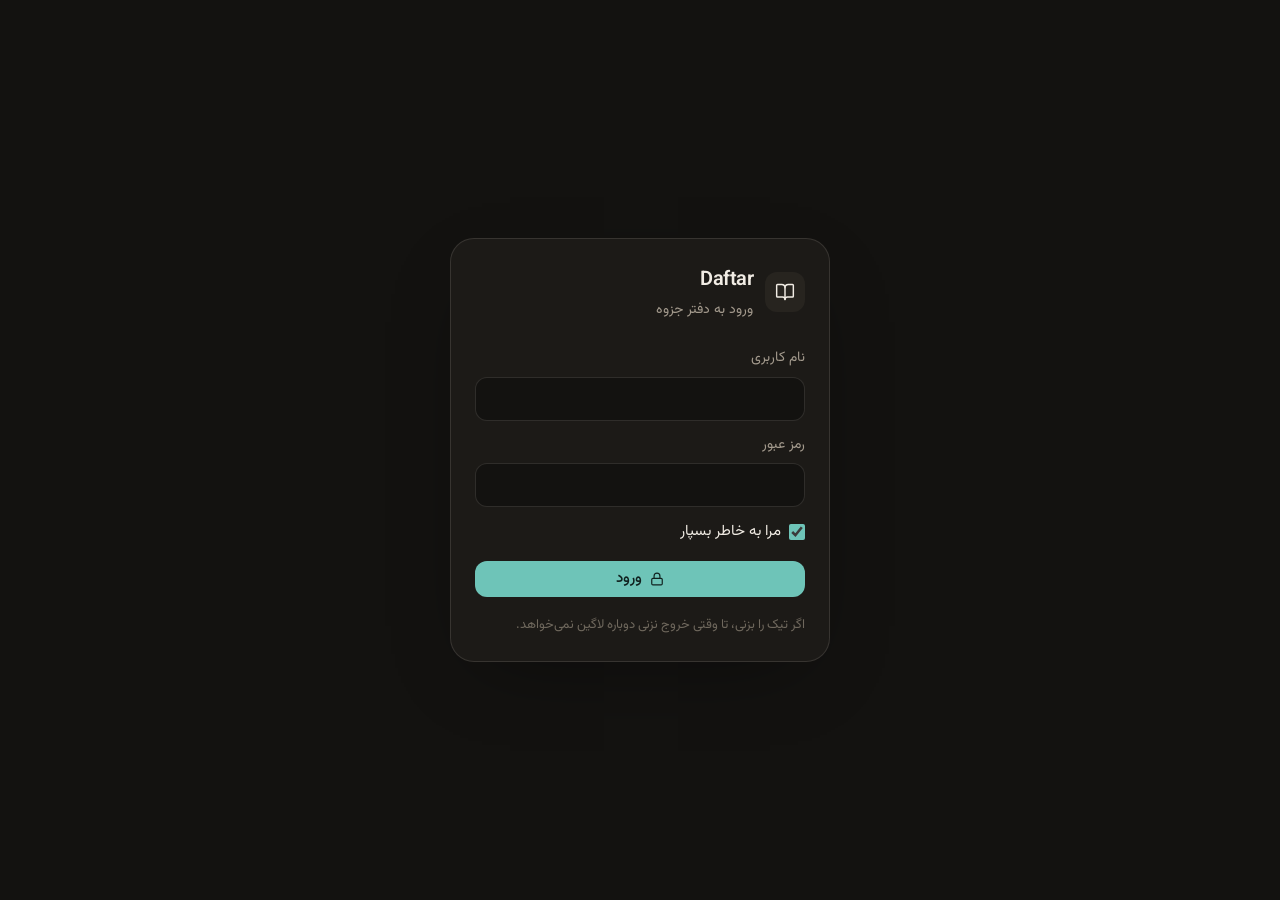
==== index.html @ a0099466 "Document-mode editor: write as one markdown page, not blocks" ====
<!doctype html>
<html lang="fa" dir="rtl" class="dark antialiased">
  <head>
    <meta charset="UTF-8" />
    <meta name="viewport" content="width=device-width, initial-scale=1" />
    <meta name="theme-color" content="#131210" />
    <meta name="description" content="دفتر شخصی جزوه‌های پنتست وب" />
    <title>Daftar</title>
    <link rel="icon" type="image/svg+xml" href="./favicon.svg" />
    <link rel="manifest" href="./manifest.webmanifest" />
    <link rel="apple-touch-icon" href="./icon-180.png" />
    <meta name="apple-mobile-web-app-capable" content="yes" />
    <meta name="apple-mobile-web-app-title" content="Daftar" />
    <meta name="mobile-web-app-capable" content="yes" />
    <link rel="stylesheet" href="https://fonts.googleapis.com/css2?family=IBM+Plex+Mono:wght@400;500&family=IBM+Plex+Sans:ital,wght@0,400;0,500;0,600;0,700;1,400&family=Vazirmatn:wght@400;500;600;700&display=swap" />
    <script type="module" crossorigin src="./assets/index-C4vvNwpE.js"></script>
    <link rel="stylesheet" crossorigin href="./assets/index-CaA7ZzXJ.css">
  </head>
  <body class="bg-bg text-fg">
    <div id="app"></div>
  </body>
</html>
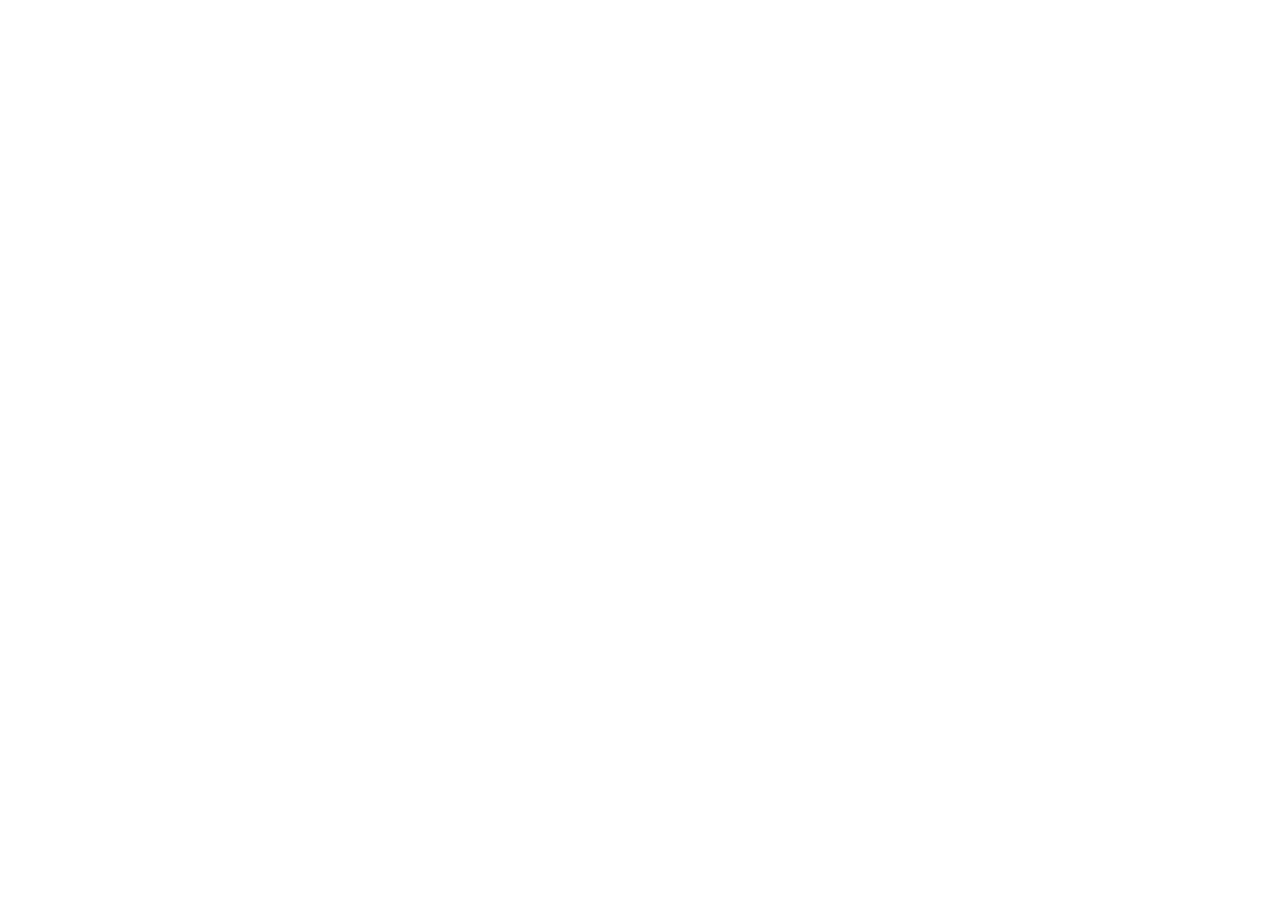
==== commit 1681937a: "Deploy Daftar with JavaScript notes page" ====
--- a/index.html
+++ b/index.html
@@ -13,8 +13,8 @@
     <meta name="apple-mobile-web-app-title" content="Daftar" />
     <meta name="mobile-web-app-capable" content="yes" />
     <link rel="stylesheet" href="https://fonts.googleapis.com/css2?family=IBM+Plex+Mono:wght@400;500&family=IBM+Plex+Sans:ital,wght@0,400;0,500;0,600;0,700;1,400&family=Vazirmatn:wght@400;500;600;700&display=swap" />
-    <script type="module" crossorigin src="./assets/index-C4vvNwpE.js"></script>
-    <link rel="stylesheet" crossorigin href="./assets/index-CaA7ZzXJ.css">
+    <script type="module" crossorigin src="./assets/index-C-AnEAns.js"></script>
+    <link rel="stylesheet" crossorigin href="./assets/index-BUJNrFDK.css">
   </head>
   <body class="bg-bg text-fg">
     <div id="app"></div>
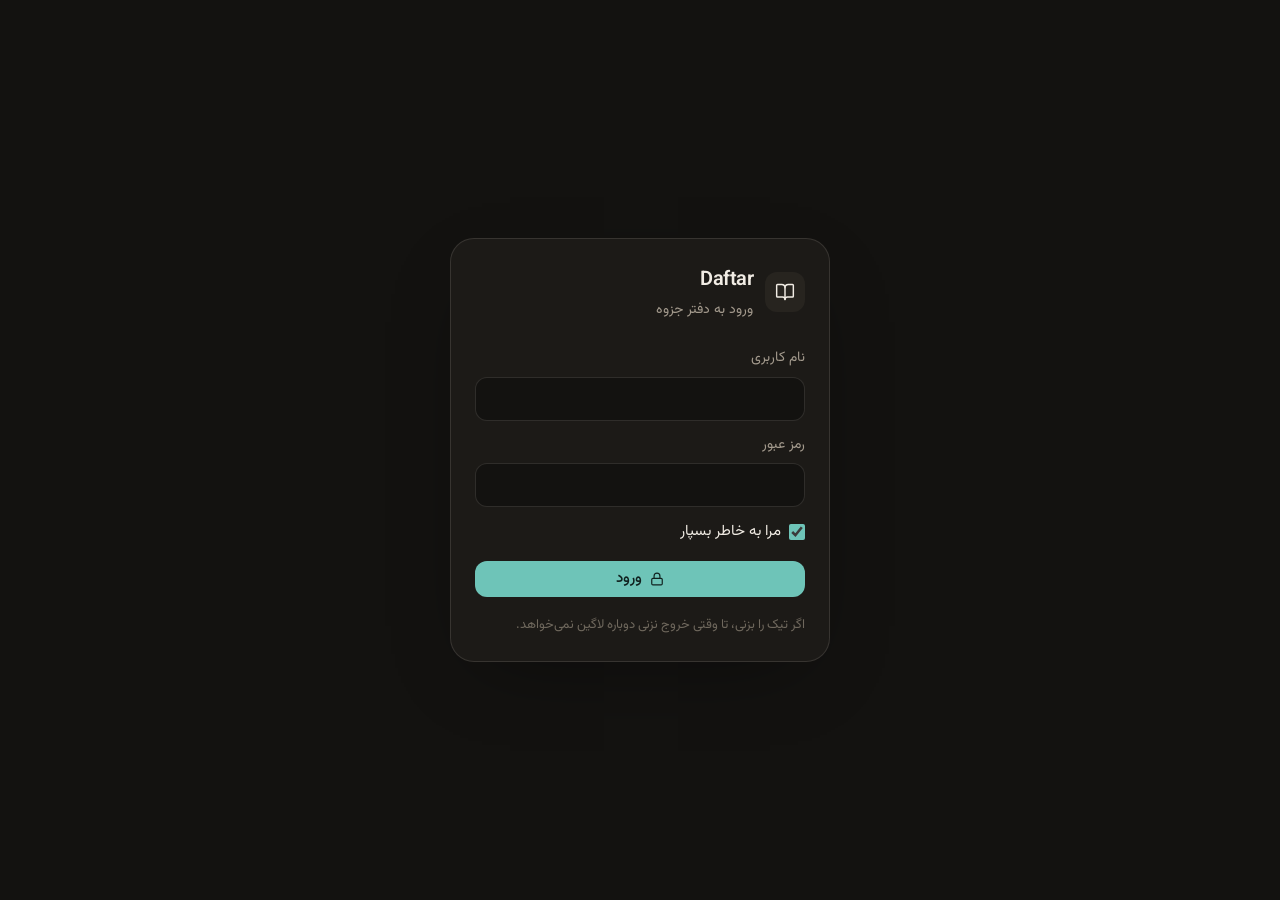
==== commit b77f6d8c: "Restore previous Daftar bundle until new assets are uploaded" ====
--- a/index.html
+++ b/index.html
@@ -13,8 +13,8 @@
     <meta name="apple-mobile-web-app-title" content="Daftar" />
     <meta name="mobile-web-app-capable" content="yes" />
     <link rel="stylesheet" href="https://fonts.googleapis.com/css2?family=IBM+Plex+Mono:wght@400;500&family=IBM+Plex+Sans:ital,wght@0,400;0,500;0,600;0,700;1,400&family=Vazirmatn:wght@400;500;600;700&display=swap" />
-    <script type="module" crossorigin src="./assets/index-C-AnEAns.js"></script>
-    <link rel="stylesheet" crossorigin href="./assets/index-BUJNrFDK.css">
+    <script type="module" crossorigin src="./assets/index-SkV9mH2X.js"></script>
+    <link rel="stylesheet" crossorigin href="./assets/index-B3StFGxV.css">
   </head>
   <body class="bg-bg text-fg">
     <div id="app"></div>
